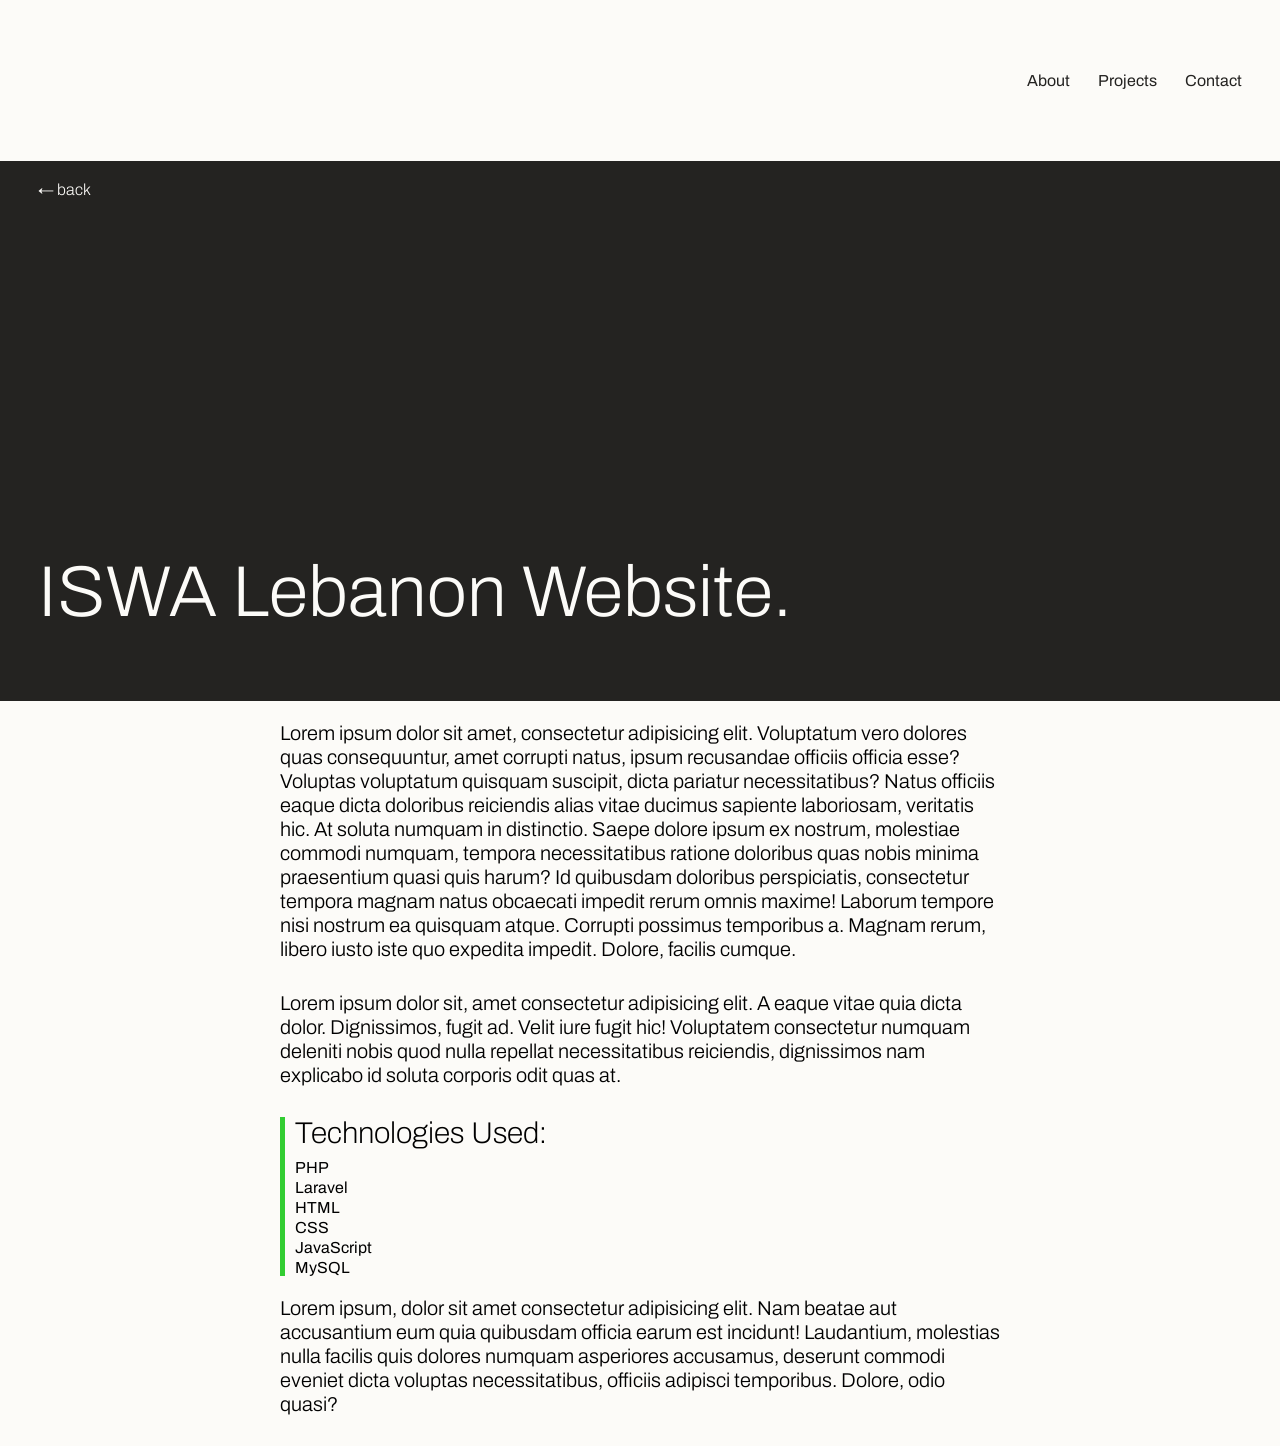
==== projectTemplate.html @ 41d47d81 "Created project page template" ====
<!DOCTYPE html>
<html lang="en">
<head>
    <meta charset="UTF-8">
    <meta http-equiv="X-UA-Compatible" content="IE=edge">
    <meta name="viewport" content="width=device-width, initial-scale=1.0">
    <title>Project</title>

    <link rel="stylesheet" href="index.css">
    <link rel="stylesheet" href="projectTemplate.css">
</head>
<body>
    <header class="container">
        <nav>
            <a id="menuToggle">menu &#8594;</a>             
            <ul id="navigationMenu">
                <li><a href="#">About</a></li>
                <li><a href="#projects">Projects</a></li>
                <li><a href="#contact">Contact</a></li>                
            </ul>
        </nav>
    </header>
    <section class="projectHeader container">
        <a href="index.html#projects">&#8592 back</a>
        <h1>ISWA Lebanon Website.</h1>
    </section>
    <section class="textContainer projectDescription">
        <p>Lorem ipsum dolor sit amet, consectetur adipisicing elit. Voluptatum vero dolores quas consequuntur, amet corrupti natus, ipsum recusandae officiis officia esse? Voluptas voluptatum quisquam suscipit, dicta pariatur necessitatibus? Natus officiis eaque dicta doloribus reiciendis alias vitae ducimus sapiente laboriosam, veritatis hic. At soluta numquam in distinctio. Saepe dolore ipsum ex nostrum, molestiae commodi numquam, tempora necessitatibus ratione doloribus quas nobis minima praesentium quasi quis harum? Id quibusdam doloribus perspiciatis, consectetur tempora magnam natus obcaecati impedit rerum omnis maxime! Laborum tempore nisi nostrum ea quisquam atque. Corrupti possimus temporibus a. Magnam rerum, libero iusto iste quo expedita impedit. Dolore, facilis cumque.</p>
        <p>Lorem ipsum dolor sit, amet consectetur adipisicing elit. A eaque vitae quia dicta dolor. Dignissimos, fugit ad. Velit iure fugit hic! Voluptatem consectetur numquam deleniti nobis quod nulla repellat necessitatibus reiciendis, dignissimos nam explicabo id soluta corporis odit quas at.</p>
        <div class="techDescription">
            <h3>Technologies Used:</h3>
            <ul>
                <li>PHP</li>
                <li>Laravel</li>
                <li>HTML</li>
                <li>CSS</li>
                <li>JavaScript</li>
                <li>MySQL</li>
            </ul>
        </div>
        <p>Lorem ipsum, dolor sit amet consectetur adipisicing elit. Nam beatae aut accusantium eum quia quibusdam officia earum est incidunt! Laudantium, molestias nulla facilis quis dolores numquam asperiores accusamus, deserunt commodi eveniet dicta voluptas necessitatibus, officiis adipisci temporibus. Dolore, odio quasi?</p>
    </section>
</body>
</html>
---- index.css ----
/* Common */

:root{
    --main-light: #FCFBF8;
    --main-dark: #242321;
}

@font-face {
    font-family: "Archivo";
    src: url(./Assets/Fonts/Archivo/Archivo-VariableFont_wdth\,wght.ttf);
}

*{
    font-family: "Archivo";
    list-style: none;
    margin: 0;
    box-sizing: border-box;
}

a{
    all: unset;
    cursor: pointer;
}

a:hover{
    text-decoration: underline;
}

ul{
    padding-left: 0;
}

body{
    background-color: var(--main-light);
}

.container{
    padding-left: max(30px,3vw);
    padding-right: max(30px,3vw);
}

.linkButton{
    padding: min(10px, 2vw);
}

.btn{
    all: unset;
    cursor: pointer;
    padding: min(10px, 2vw);
    background-color: transparent;
    color: var(--main-light);
    border: none;
    display: inline;
    margin-top: max(20px, 5vh);
    font-size: max(16px, 1.5vw);
    font-weight: 200;
}

.btn:hover{
    text-decoration: underline;
    text-decoration-color: greenyellow;
    text-decoration-thickness: 10%;
}

h1{
    font-size: 72px;
    font-weight: 250;
    margin-bottom: 10px;
}
h2{    
    font-size: 60px;
    font-weight: 250;
    margin-bottom: 10px;
}
h3{
    font-size: 30px;
    font-weight: 200;    
    margin-bottom: 10px;
}

/* Header */
header{
    color: var(--main-dark);
}

header nav ul{    
    padding-top: max(15px,8vh);
    padding-bottom: max(15px,8vh);
    text-align: right;
}

header nav li{
    display: inline-block;
    margin-left: 25px;
}

#menuToggle{
    display: none;
}

@media only screen and (max-width: 480px){
    
    #menuToggle{
        display: block;
        text-align: right;
        margin-top: 20px;
        margin-bottom: 20px;
        font-weight: 350;        
    }
    #menuToggle:visited{
        text-decoration: none;
    }
    header nav ul{
        display: none;
        position: absolute;        
        width: 100%;
        height: 100%;
        transform: translate(-30px); 
        background-color: var(--main-light);        
        padding-top: 20px;
        padding-bottom: 20px;
    }
    header nav ul.active{
        display: block;
    }
    header nav li{
        display: block;
        margin: 0;
        margin-bottom: 13px;
        padding-top: 15px;
        padding-bottom: 15px;
        text-align: center;
    }
}

/* Showcase */

#showcase{
    display: flex;
    gap: min(50px, 5vw);
    color: var(--main-dark);
}

@media only screen and (max-width: 768px) {
    #showcase{
        display: block;
    }
    #showcaseText{
        margin: 0;
        margin-bottom: min(50px, 5vw);        
    }
    #showcaseImage{
        margin-bottom: min(50px, 5vw);
    }
}

#showcaseText{
    flex: 2;
    margin-top: 40px;
}

#showcaseImage{
    flex: 3;
}


#showcaseText p{
    font-size: 18px;
}

#showcaseImage img{
    width: 100%;
    display: block;
}

/* Projects */

#projects{
    background-color: var(--main-dark);
    color: var(--main-light);
    padding-top: max(15px,8vh);
    padding-bottom: max(15px,8vh);
}

#projects h3{
    font-size: max(28px, 2.5vw);
    font-weight: 200;
    margin-bottom: max(60px, 10vh);
}

#projects ul{
    padding-left: max(20px, 2vw);
}

#projects ul li{
    font-size: max(40px, 4vw);
    font-weight: 250;
    margin-bottom: max(35px, 5vh);
    letter-spacing: 0.3rem;
}

#projects ul li a{
    text-decoration-color: greenyellow;
    text-decoration-thickness: 5%;
    text-decoration-skip: 3px;
}

#projects .linkButton{
    display: block;
    margin-top: max(80px, 10vh);
    font-size: max(20px, 2vw);
    font-weight: 150;    
}

/* Testimony */

#testimony{
    background-image: url(./Assets/Images/testimonyPic.jpg), linear-gradient(rgba(255,255,255,0.9),rgba(255,255,255,0.9));
    background-blend-mode: overlay;    
    object-fit: fill;
    display: flex;
    align-items: center;
}

#testimonyImage{
    flex: 2;
}

#testimony img{
    padding: 80px 40px;
    width: 100%;
}

#testimonyQuote{
    flex: 3;
    padding-top: 50px;
    padding-bottom: 50px;
}



#testimonyQuote h3{
    text-align: left;
    margin-top: 30px;
}

/* Contact */
#contact{
    background-color: var(--main-dark);
    color: var(--main-light);
    padding-top: 50px;
    padding-bottom: 50px; 
    text-align: center;  
    display: flex; 
    flex-direction: column;
    align-items: center;
}

#contact form{
    display: block;
    width: 600px;
}

@media only screen and (max-width: 620px){
    #contact form{
        width: 100%;
    }
}

#contact form label{
    font-weight: 250;
    display: block;
    margin-bottom: 10px;
    text-align: left;
}

#contact h1{
    margin-bottom: 40px;
    text-align: center;
}

#contact form input, #contact form textarea{
    display: block;
    width: 100%;
    padding: 10px 5px;
    border: none;
}
---- projectTemplate.css ----
.projectHeader{
    background-color: var(--main-dark);
    color: var(--main-light);
    display: flex;
    flex-direction: column;
    justify-content: space-between;
    padding-top: 20px;
    padding-bottom: 60px;
    min-height: 60vh;
}

.projectHeader a{
    font-weight: 250;
}

.textContainer{
    max-width: 740px;
    margin: 0 auto;
    padding-left: 10px;
    padding-right: 10px;
}

.textContainer p{
    font-weight: 300;
    font-size: 20px;
    line-height: 120%;    
    margin-top: 20px;
    margin-bottom: 30px;    
}

.techDescription{
    border-left: 5px solid limegreen;
    padding-left: 10px;
}


.techDescription li{
    margin-bottom: 3px;
}
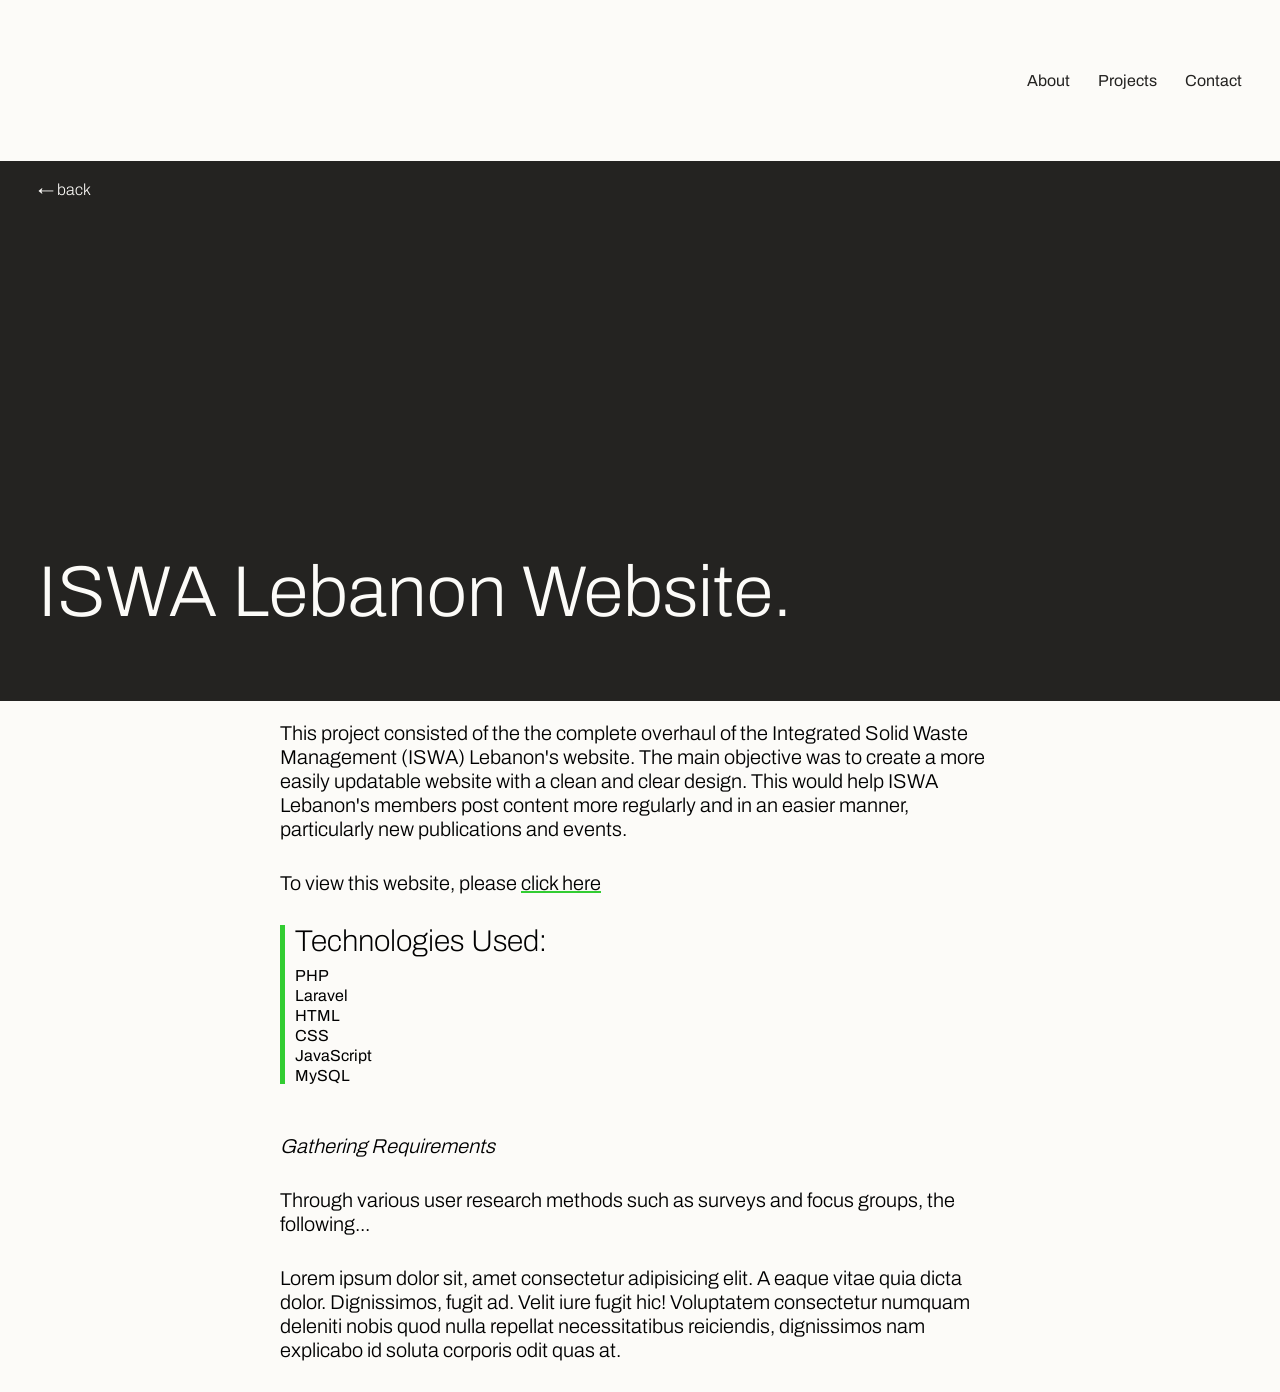
==== commit 450f2a47: "Created all projects section" ====
--- a/projectTemplate.html
+++ b/projectTemplate.html
@@ -24,9 +24,9 @@
         <a href="index.html#projects">&#8592 back</a>
         <h1>ISWA Lebanon Website.</h1>
     </section>
-    <section class="textContainer projectDescription">
-        <p>Lorem ipsum dolor sit amet, consectetur adipisicing elit. Voluptatum vero dolores quas consequuntur, amet corrupti natus, ipsum recusandae officiis officia esse? Voluptas voluptatum quisquam suscipit, dicta pariatur necessitatibus? Natus officiis eaque dicta doloribus reiciendis alias vitae ducimus sapiente laboriosam, veritatis hic. At soluta numquam in distinctio. Saepe dolore ipsum ex nostrum, molestiae commodi numquam, tempora necessitatibus ratione doloribus quas nobis minima praesentium quasi quis harum? Id quibusdam doloribus perspiciatis, consectetur tempora magnam natus obcaecati impedit rerum omnis maxime! Laborum tempore nisi nostrum ea quisquam atque. Corrupti possimus temporibus a. Magnam rerum, libero iusto iste quo expedita impedit. Dolore, facilis cumque.</p>
-        <p>Lorem ipsum dolor sit, amet consectetur adipisicing elit. A eaque vitae quia dicta dolor. Dignissimos, fugit ad. Velit iure fugit hic! Voluptatem consectetur numquam deleniti nobis quod nulla repellat necessitatibus reiciendis, dignissimos nam explicabo id soluta corporis odit quas at.</p>
+    <section class="textContainer projectDescription">        
+        <p>This project consisted of the the complete overhaul of the Integrated Solid Waste Management (ISWA) Lebanon's website. The main objective was to create a more easily updatable website with a clean and clear design. This would help ISWA Lebanon's members post content more regularly and in an easier manner, particularly new publications and events.</p>
+        <p>To view this website, please <a href="" class="inTextLink">click here</a></p>
         <div class="techDescription">
             <h3>Technologies Used:</h3>
             <ul>
@@ -38,7 +38,11 @@
                 <li>MySQL</li>
             </ul>
         </div>
-        <p>Lorem ipsum, dolor sit amet consectetur adipisicing elit. Nam beatae aut accusantium eum quia quibusdam officia earum est incidunt! Laudantium, molestias nulla facilis quis dolores numquam asperiores accusamus, deserunt commodi eveniet dicta voluptas necessitatibus, officiis adipisci temporibus. Dolore, odio quasi?</p>
+        <p><i>Gathering Requirements</i></p>
+        <p>Through various user research methods such as surveys and focus groups, the following...</p>
+
+        <p>Lorem ipsum dolor sit, amet consectetur adipisicing elit. A eaque vitae quia dicta dolor. Dignissimos, fugit ad. Velit iure fugit hic! Voluptatem consectetur numquam deleniti nobis quod nulla repellat necessitatibus reiciendis, dignissimos nam explicabo id soluta corporis odit quas at.</p>
+        
     </section>
 </body>
 </html>
--- a/index.css
+++ b/index.css
@@ -41,6 +41,10 @@
 
 .linkButton{
     padding: min(10px, 2vw);
+}
+
+.green{
+    color: limegreen;
 }
 
 .btn{
--- a/projectTemplate.css
+++ b/projectTemplate.css
@@ -33,7 +33,21 @@
     padding-left: 10px;
 }
 
-
 .techDescription li{
     margin-bottom: 3px;
+}
+
+.textContainer i{
+    display: block;
+    margin-top: 50px;    
+}
+
+.textContainer .inTextLink{
+    text-decoration: underline;
+    text-decoration-color: limegreen;
+}
+
+.textContainer .inTextLink:hover{
+    background-color: limegreen;
+    color: var(--main-light);
 }
